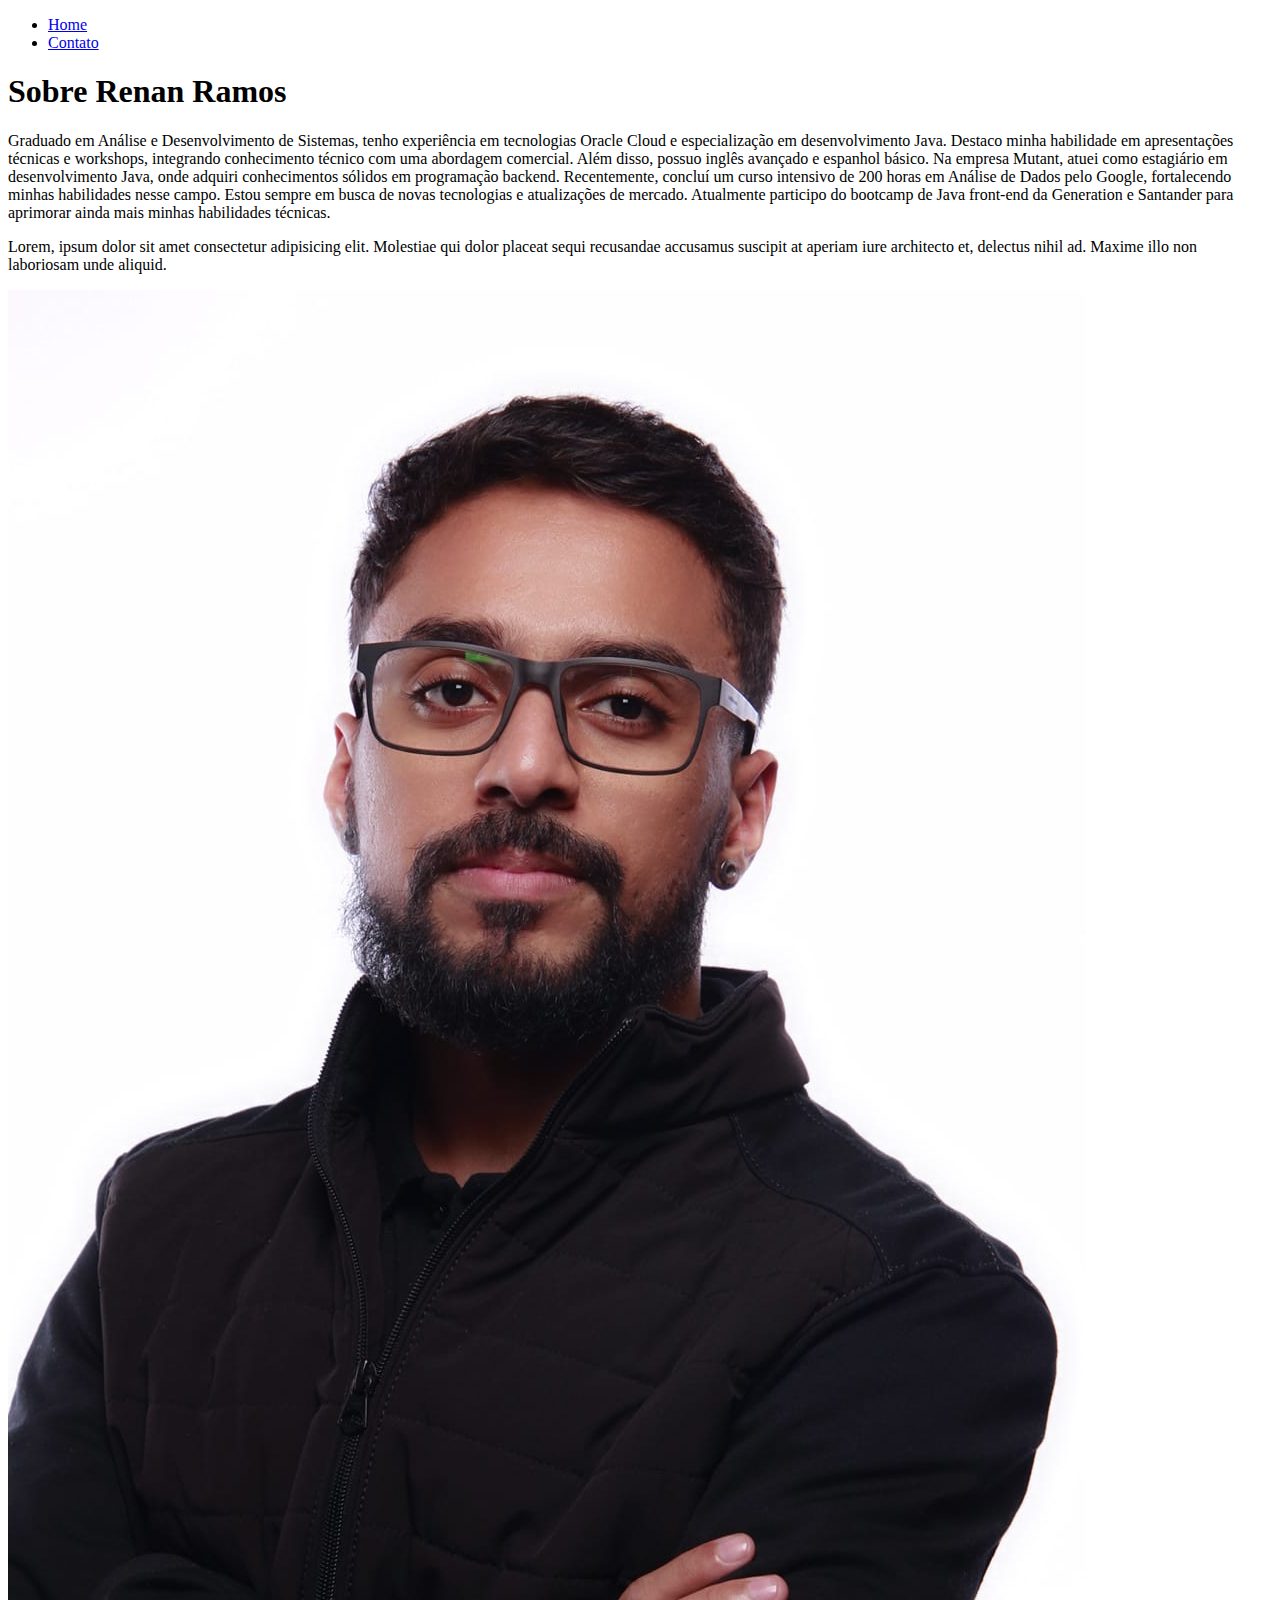
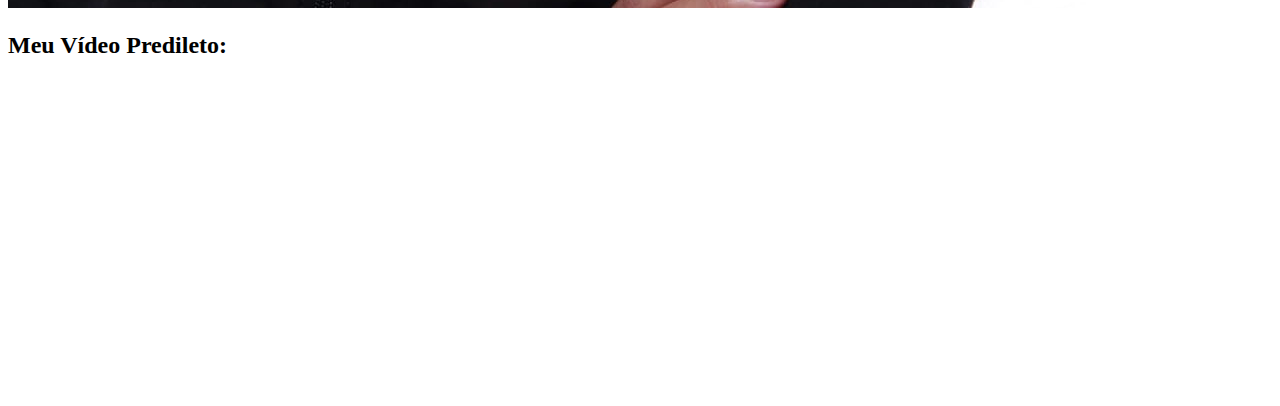
==== index.html @ a043e238 "html" ====
<!DOCTYPE html>
<html lang="pt-br">
<head>
    <meta charset="UTF-8">
    <meta name="viewport" content="width=device-width, initial-scale=1.0">
    <title>Meu Perfil</title>
</head>
<body>

    <ul>
        <li>
            <a href="index.html"> Home
                
            </a>
        </li>
        <li>
            <a href="contato.html"> Contato</a>
        </li>
    </ul>

    <h1>
        Sobre Renan Ramos
    </h1>
    
    <p>
        Graduado em Análise e Desenvolvimento de Sistemas, tenho experiência em tecnologias 
        Oracle Cloud e especialização em desenvolvimento Java. Destaco minha habilidade em 
        apresentações técnicas e workshops, integrando conhecimento técnico com uma 
        abordagem comercial. Além disso, possuo inglês avançado e espanhol básico. Na empresa 
        Mutant, atuei como estagiário em desenvolvimento Java, onde adquiri conhecimentos
        sólidos em programação backend. Recentemente, concluí um curso intensivo de 200 horas 
        em Análise de Dados pelo Google, fortalecendo minhas habilidades nesse campo. Estou 
        sempre em busca de novas tecnologias e atualizações de mercado. Atualmente participo 
        do bootcamp de Java front-end da Generation e Santander para aprimorar ainda mais 
        minhas habilidades técnicas.
    </p>    

    <p>
        Lorem, ipsum dolor sit amet consectetur adipisicing elit.
        Molestiae qui dolor placeat sequi recusandae accusamus 
        suscipit at aperiam iure architecto et, delectus nihil 
        ad. Maxime illo non laboriosam unde aliquid.
    </p>

    <img 
        src="assets/img/img_profissional.jpeg" 
        alt="Foto do criador desse conteúdo">

    <h2>
        Meu Vídeo Predileto:
    </h2>
   
    <iframe 
        width="560" 
        height="315" 
        src="https://www.youtube.com/embed/yG07WSu7Q9w?si=rJMZtgQkXkNjP9KT" 
        title="YouTube video player" 
        frameborder="0" 
        allow="accelerometer; autoplay; clipboard-write; encrypted-media; gyroscope; picture-in-picture; web-share" 
        referrerpolicy="strict-origin-when-cross-origin" 
        allowfullscreen>
    </iframe>



</body>
</html>
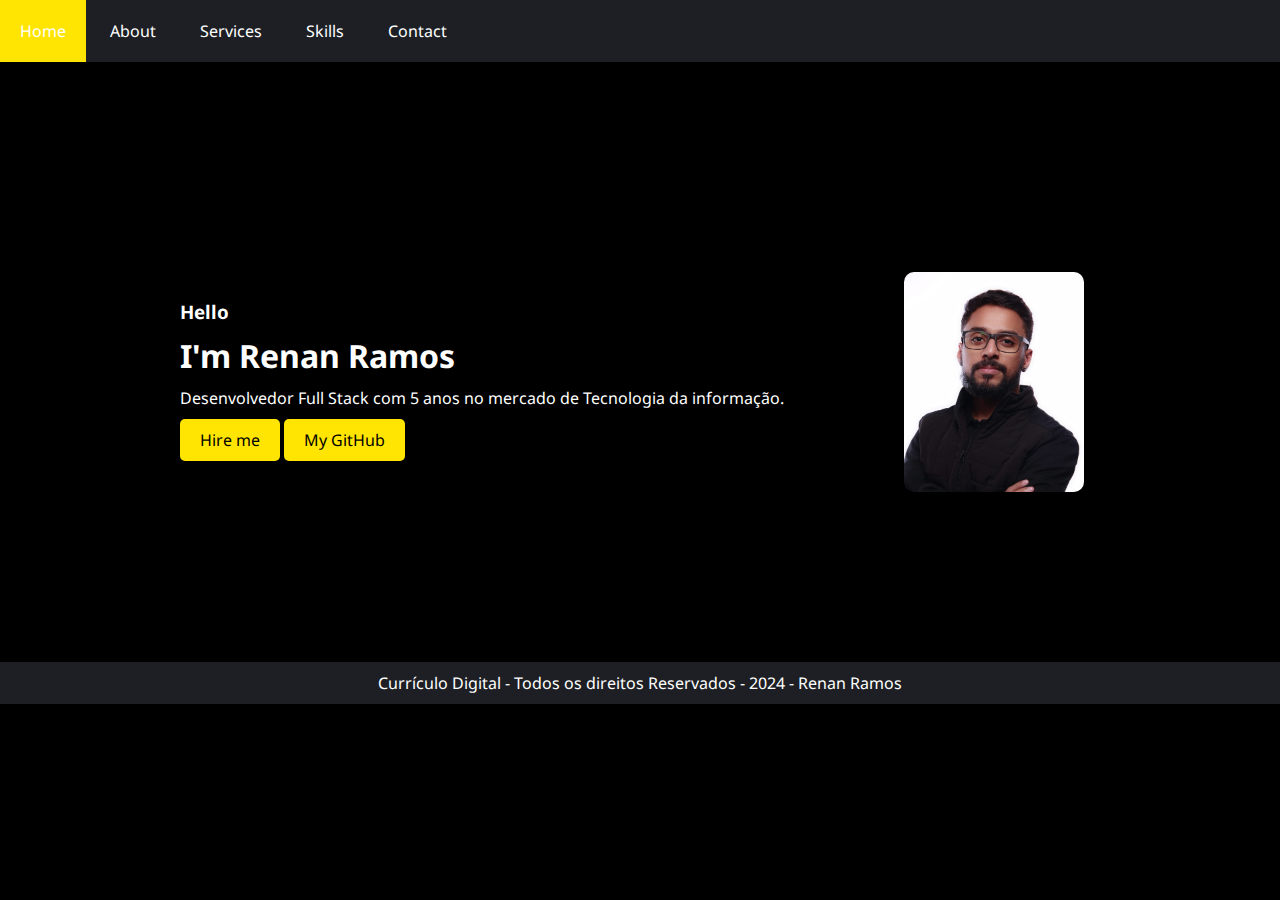
==== commit ca48683b: "feat: Atualizações CSS e Alteração de páginas" ====
--- a/index.html
+++ b/index.html
@@ -3,65 +3,64 @@
 <head>
     <meta charset="UTF-8">
     <meta name="viewport" content="width=device-width, initial-scale=1.0">
-    <title>Meu Perfil</title>
+    <title>Currículo Online Renan Ramos</title>
+    <link rel="stylesheet" href="assets/css/style.css">
 </head>
 <body>
+<!-- Menu: -->
+    <ul id="menu-horizontal">    
 
-    <ul>
         <li>
-            <a href="index.html"> Home
-                
-            </a>
+            <a href="index.html"> Home</a>
         </li>
+
         <li>
-            <a href="contato.html"> Contato</a>
+            <a href="about.html"> About</a>
         </li>
+
+        <li>
+            <a href="service.html"> Services</a>
+        </li>
+
+        <li>
+            <a href="skills.html"> Skills</a>
+        </li>
+
+        <li>
+            <a href="contact.html"> Contact</a>
+        </li>
+
     </ul>
 
-    <h1>
-        Sobre Renan Ramos
-    </h1>
-    
-    <p>
-        Graduado em Análise e Desenvolvimento de Sistemas, tenho experiência em tecnologias 
-        Oracle Cloud e especialização em desenvolvimento Java. Destaco minha habilidade em 
-        apresentações técnicas e workshops, integrando conhecimento técnico com uma 
-        abordagem comercial. Além disso, possuo inglês avançado e espanhol básico. Na empresa 
-        Mutant, atuei como estagiário em desenvolvimento Java, onde adquiri conhecimentos
-        sólidos em programação backend. Recentemente, concluí um curso intensivo de 200 horas 
-        em Análise de Dados pelo Google, fortalecendo minhas habilidades nesse campo. Estou 
-        sempre em busca de novas tecnologias e atualizações de mercado. Atualmente participo 
-        do bootcamp de Java front-end da Generation e Santander para aprimorar ainda mais 
-        minhas habilidades técnicas.
-    </p>    
+    <div class="item-1">
 
-    <p>
-        Lorem, ipsum dolor sit amet consectetur adipisicing elit.
-        Molestiae qui dolor placeat sequi recusandae accusamus 
-        suscipit at aperiam iure architecto et, delectus nihil 
-        ad. Maxime illo non laboriosam unde aliquid.
-    </p>
+        <div class="container-texto">
 
-    <img 
-        src="assets/img/img_profissional.jpeg" 
-        alt="Foto do criador desse conteúdo">
+            <div class="texto-1">
+                    <h3>Hello</h3>
+                    <h1>I'm Renan Ramos</h1>
+            </div>
 
-    <h2>
-        Meu Vídeo Predileto:
-    </h2>
-   
-    <iframe 
-        width="560" 
-        height="315" 
-        src="https://www.youtube.com/embed/yG07WSu7Q9w?si=rJMZtgQkXkNjP9KT" 
-        title="YouTube video player" 
-        frameborder="0" 
-        allow="accelerometer; autoplay; clipboard-write; encrypted-media; gyroscope; picture-in-picture; web-share" 
-        referrerpolicy="strict-origin-when-cross-origin" 
-        allowfullscreen>
-    </iframe>
+            <div class="texti-2">
+                    <p>
+                        Desenvolvedor Full Stack com 5 anos no mercado de Tecnologia da informação.
+                    </p>
+            </div> 
 
+            <div class="container-button">
+                <a href="https://www.linkedin.com/in/renan-da-silva-ramos/"><button type="button">Hire me</button></a>
+                <a href="https://github.com/renansramos"><button type="button">My GitHub</button></a>
+            </div>
 
+        </div>
+
+        <div>
+            <img src="assets/img/img_profissional.jpeg" alt="Foto do criador desse conteúdo" class="imagem" width="180" height="180">
+        </div>
+
+    </div>
+
+    <footer class="footer">Currículo Digital - Todos os direitos Reservados - 2024 - Renan Ramos</footer>
 
 </body>
 </html>--- a/assets/css/style.css
+++ b/assets/css/style.css
@@ -0,0 +1,172 @@
+@import url('https://fonts.googleapis.com/css2?family=Noto+Sans:ital,wght@0,100..900;1,100..900&family=Oswald:wght@200..700&display=swap');
+
+*{
+    margin: 0;
+    padding: 0;
+    box-sizing: border-box;
+    font-family: "Noto Sans", sans-serif;
+}
+
+body{
+    color: #fff;
+    display: grid;
+    background-color: black;
+}
+
+/*Menu Horizontal*/
+#menu-horizontal{
+    list-style-type:none;
+    padding: 0;
+    background-color: #1e1f24;
+}
+
+#menu-horizontal li{
+    display: inline;
+}
+
+#menu-horizontal li a{
+    color: #fff;
+    text-decoration: none;
+    padding: 20px;
+    display:inline-block;
+    transition: background .4s;
+}
+
+#menu-horizontal li a:hover{
+    background-color: #ffe501;
+    
+}
+
+/*Estilosda página index.html*/
+.center {
+    align-items: center;
+}
+
+button {
+    background-color: #ffe501;
+    color: black;
+    padding: 10px 20px;
+    border: none;
+    border-radius: 5px;
+    cursor: pointer;
+    font-size: 16px;
+    margin-top: 10px;
+  }
+
+.imagem {
+    max-width: 100%;
+    height: auto;
+    margin-left: 120px;
+    margin-top: 10px;
+    border-radius: 10px;
+    border-color: #1e1f24;
+}
+
+.item-1{
+    display: flex;
+    color:#fff;
+    margin-top: 200px;
+    margin-left: 180px;
+    align-items: center;
+}
+
+footer {
+    width: 100%;
+    padding: 10px;
+    display: flex;
+    justify-content: center;
+    align-items: center;
+    background: #1e1f24;
+    color: #ffffff;
+    box-sizing: border-box;
+    position: relative;
+    margin-top: 165px;
+}
+
+
+
+/*Estilosda página contato.html*/
+
+
+
+
+
+
+
+
+
+/*Estilosda página about.html*/
+.text-about{
+    text-align: justify;
+}
+
+.text-about-1{
+    margin-top: 50px;
+    text-align: justify;
+}
+
+h1{
+    margin-top: 10px;
+    margin-bottom: 10px;
+}
+
+/* Estilosda página services.html*/
+
+.h1-services{
+    text-align: center;
+}
+.container-card{
+    justify-content: center;
+    align-items: center;
+    display:flex;
+}
+.card {
+    margin-top: 15px;
+    margin-left: 25px;
+    justify-content: center;
+    align-items: center;
+    display:flex;
+    
+    width: 190px;
+    height: 254px;
+    border-radius: 20px;
+    background: #212121;
+    box-shadow: 10px 10px 25px rgb(25, 25, 25),
+                -10px -10px 25px rgb(60, 60, 60);
+   }
+   
+   /* Estilosda página contact.html*/
+   .input-group {
+    position: relative;
+   }
+   
+   .input {
+    border: solid 1.5px #9e9e9e;
+    border-radius: 1rem;
+    background: none;
+    padding: 1rem;
+    font-size: 1rem;
+    color: #f5f5f5;
+    transition: border 150ms cubic-bezier(0.4,0,0.2,1);
+   }
+   
+   .user-label {
+    position: absolute;
+    left: 15px;
+    color: #e8e8e8;
+    pointer-events: none;
+    transform: translateY(1rem);
+    transition: 150ms cubic-bezier(0.4,0,0.2,1);
+   }
+   
+   .input:focus, input:valid {
+    outline: none;
+    border: 1.5px solid #1a73e8;
+   }
+   
+   .input:focus ~ label, input:valid ~ label {
+    transform: translateY(-50%) scale(0.8);
+    background-color: #212121;
+    padding: 0 .2em;
+    color: #2196f3;
+   }